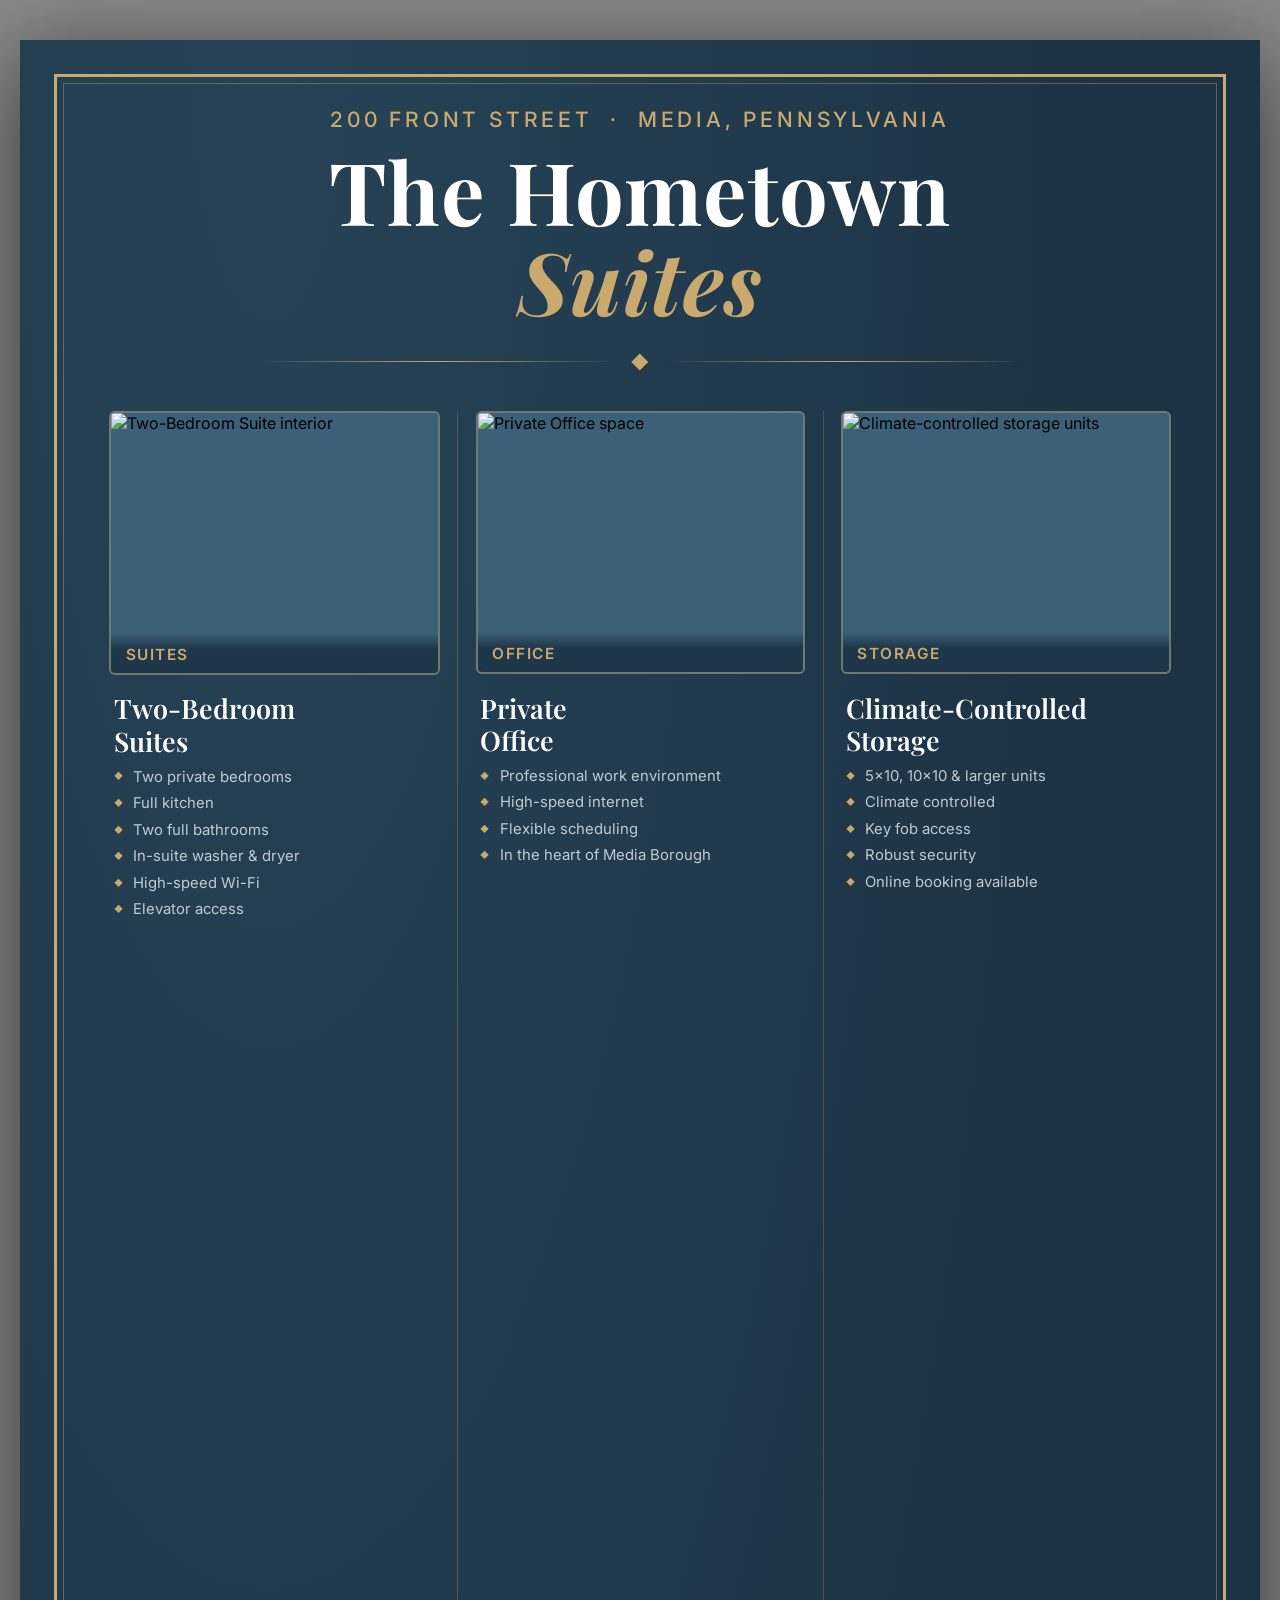
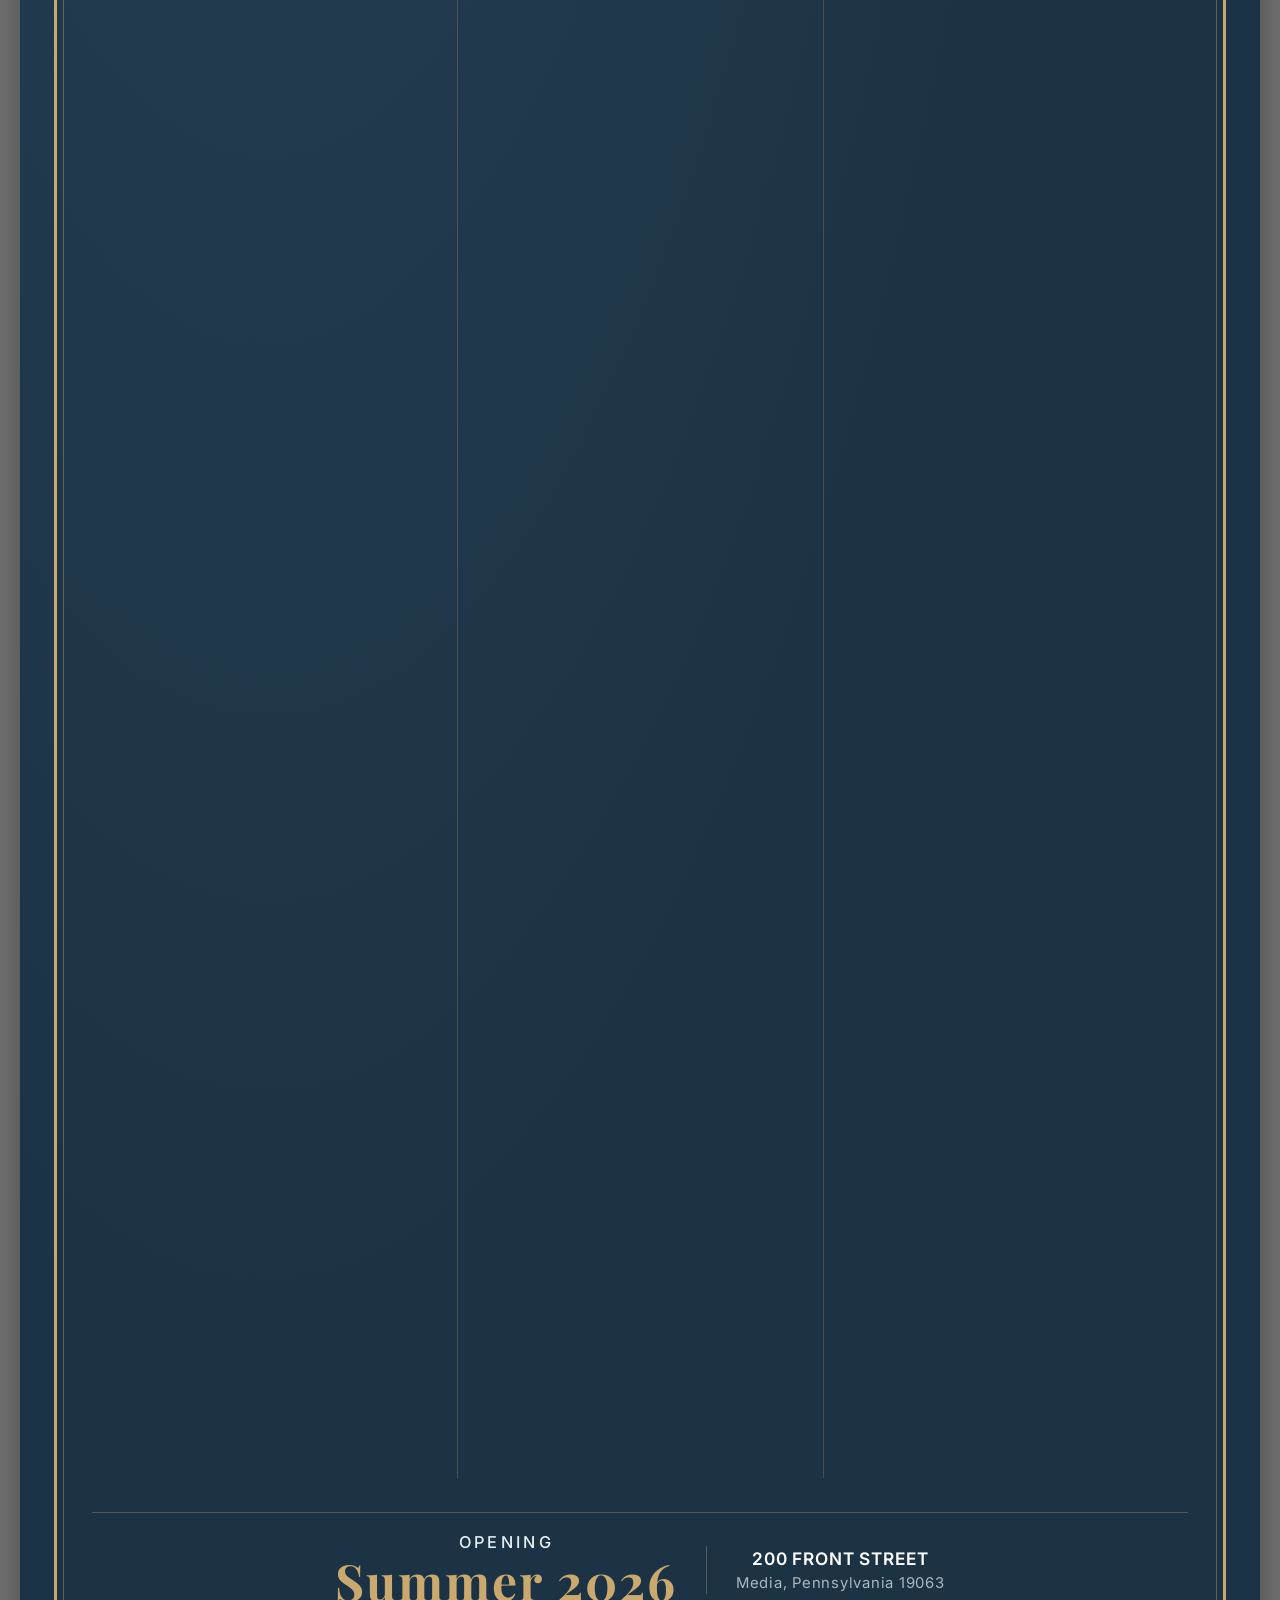
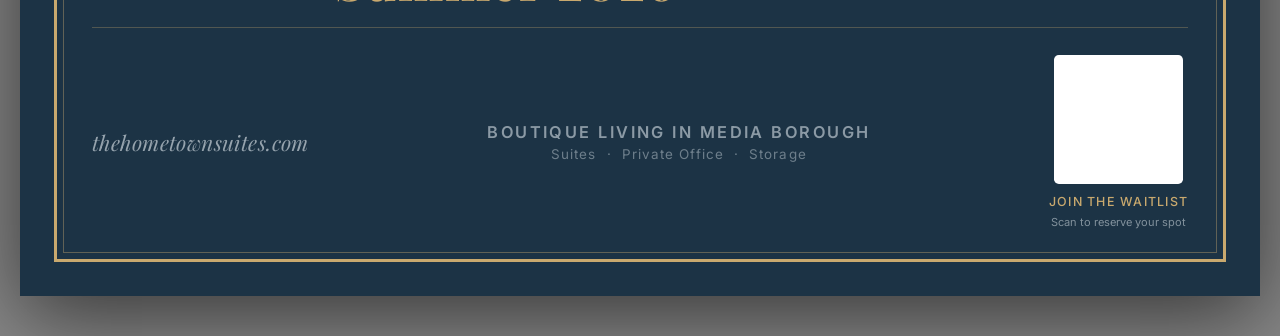
==== sign.html @ 8029883e "Add 24x36 print sign for The Hometown Suites Three-panel layout featuring suite, office, and storage" ====
<!DOCTYPE html>
<html lang="en">
<head>
<meta charset="UTF-8">
<meta name="viewport" content="width=device-width, initial-scale=1.0">
<title>The Hometown Suites — Print Sign 24×36</title>
<link rel="preconnect" href="https://fonts.googleapis.com">
<link rel="preconnect" href="https://fonts.gstatic.com" crossorigin>
<link href="https://fonts.googleapis.com/css2?family=Playfair+Display:ital,wght@0,400;0,600;0,700;1,400&family=Inter:wght@300;400;500;600&display=swap" rel="stylesheet">
<script src="https://unpkg.com/qrcodejs@1.0.0/qrcode.min.js"></script>
<style>
  * { margin: 0; padding: 0; box-sizing: border-box; }

  :root {
    --primary-dark:  #1C3345;
    --primary:       #2D495E;
    --primary-mid:   #3C6078;
    --accent:        #C9A96E;
    --accent-dark:   #A8874D;
    --text-light:    #E8EFF4;
    --font-serif:    'Playfair Display', Georgia, serif;
    --font-sans:     'Inter', system-ui, sans-serif;
  }

  body {
    background: #888;
    display: flex;
    justify-content: center;
    align-items: flex-start;
    padding: 40px 20px;
    min-height: 100vh;
  }

  .sign {
    width: 24in;
    height: 36in;
    background: var(--primary-dark);
    position: relative;
    overflow: hidden;
    display: flex;
    flex-direction: column;
    font-family: var(--font-sans);
    box-shadow: 0 20px 80px rgba(0,0,0,.6);
  }

  /* ── Outer gold border frame ── */
  .sign::before {
    content: '';
    position: absolute;
    inset: 0.35in;
    border: 3px solid var(--accent);
    z-index: 10;
    pointer-events: none;
  }
  .sign::after {
    content: '';
    position: absolute;
    inset: 0.45in;
    border: 1px solid rgba(201,169,110,.4);
    z-index: 10;
    pointer-events: none;
  }

  /* ── Subtle texture overlay ── */
  .sign-bg-texture {
    position: absolute;
    inset: 0;
    background:
      radial-gradient(ellipse at 20% 0%, rgba(61,96,120,.35) 0%, transparent 60%),
      radial-gradient(ellipse at 80% 100%, rgba(28,51,69,.5) 0%, transparent 60%);
    pointer-events: none;
  }

  /* ─────────────── HEADER ─────────────── */
  .sign-header {
    padding: 0.7in 0.75in 0.45in;
    text-align: center;
    position: relative;
    z-index: 2;
  }

  .sign-eyebrow {
    font-family: var(--font-sans);
    font-size: 0.22in;
    font-weight: 500;
    letter-spacing: 0.18em;
    text-transform: uppercase;
    color: var(--accent);
    margin-bottom: 0.14in;
  }

  .sign-title {
    font-family: var(--font-serif);
    font-size: 0.9in;
    font-weight: 700;
    line-height: 1.05;
    color: #fff;
    letter-spacing: 0.01em;
  }

  .sign-title em {
    font-style: italic;
    color: var(--accent);
  }

  .sign-divider {
    display: flex;
    align-items: center;
    gap: 0.2in;
    margin: 0.3in auto 0;
    width: 8in;
  }
  .sign-divider-line {
    flex: 1;
    height: 1px;
    background: linear-gradient(to right, transparent, var(--accent), transparent);
  }
  .sign-divider-diamond {
    width: 0.12in;
    height: 0.12in;
    background: var(--accent);
    transform: rotate(45deg);
    flex-shrink: 0;
  }

  /* ─────────────── SPACES SECTION ─────────────── */
  .sign-spaces {
    flex: 1;
    display: grid;
    grid-template-columns: 1fr 1fr 1fr;
    gap: 0;
    padding: 0 0.75in;
    position: relative;
    z-index: 2;
    align-items: stretch;
  }

  .space-card {
    display: flex;
    flex-direction: column;
    padding: 0 0.18in;
  }
  .space-card + .space-card {
    border-left: 1px solid rgba(201,169,110,.25);
  }

  .space-img-wrap {
    width: 100%;
    aspect-ratio: 3 / 2.4;
    overflow: hidden;
    border-radius: 0.06in;
    border: 2px solid rgba(201,169,110,.35);
    background: var(--primary-mid);
    position: relative;
  }
  .space-img-wrap img {
    width: 100%;
    height: 100%;
    object-fit: cover;
    display: block;
  }
  .space-img-label {
    position: absolute;
    bottom: 0;
    left: 0;
    right: 0;
    padding: 0.12in 0.15in 0.1in;
    background: linear-gradient(to top, rgba(28,51,69,.92) 60%, transparent);
    font-family: var(--font-sans);
    font-size: 0.16in;
    font-weight: 600;
    letter-spacing: 0.1em;
    text-transform: uppercase;
    color: var(--accent);
  }

  .space-details {
    padding: 0.18in 0.05in 0;
    flex: 1;
  }
  .space-name {
    font-family: var(--font-serif);
    font-size: 0.28in;
    font-weight: 600;
    color: #fff;
    line-height: 1.2;
    margin-bottom: 0.1in;
  }
  .space-features {
    list-style: none;
    display: flex;
    flex-direction: column;
    gap: 0.06in;
  }
  .space-features li {
    font-size: 0.155in;
    color: rgba(232,239,244,.8);
    line-height: 1.4;
    padding-left: 0.2in;
    position: relative;
  }
  .space-features li::before {
    content: '◆';
    position: absolute;
    left: 0;
    color: var(--accent);
    font-size: 0.09in;
    top: 0.04in;
  }

  /* ─────────────── COMING SOON BANNER ─────────────── */
  .sign-coming {
    margin: 0.35in 0.75in 0;
    border-top: 1px solid rgba(201,169,110,.3);
    border-bottom: 1px solid rgba(201,169,110,.3);
    padding: 0.22in 0;
    display: flex;
    align-items: center;
    justify-content: center;
    position: relative;
    z-index: 2;
    gap: 0.3in;
  }

  .coming-text {
    font-family: var(--font-serif);
    font-size: 0.52in;
    font-weight: 700;
    color: var(--accent);
    letter-spacing: 0.04em;
    text-align: center;
    line-height: 1;
  }
  .coming-text span {
    display: block;
    font-family: var(--font-sans);
    font-size: 0.17in;
    font-weight: 500;
    letter-spacing: 0.2em;
    text-transform: uppercase;
    color: var(--text-light);
    margin-bottom: 0.06in;
  }

  .coming-divider {
    width: 1px;
    height: 0.5in;
    background: rgba(201,169,110,.35);
    flex-shrink: 0;
  }

  .coming-address {
    text-align: center;
  }
  .coming-address-line1 {
    font-family: var(--font-sans);
    font-size: 0.18in;
    font-weight: 600;
    color: #fff;
    letter-spacing: 0.05em;
    text-transform: uppercase;
  }
  .coming-address-line2 {
    font-family: var(--font-sans);
    font-size: 0.155in;
    font-weight: 400;
    color: rgba(232,239,244,.7);
    margin-top: 0.05in;
    letter-spacing: 0.05em;
  }

  /* ─────────────── FOOTER ─────────────── */
  .sign-footer {
    padding: 0.28in 0.75in 0.7in;
    display: flex;
    align-items: center;
    justify-content: space-between;
    position: relative;
    z-index: 2;
  }

  .footer-url {
    font-family: var(--font-serif);
    font-size: 0.22in;
    font-style: italic;
    color: rgba(232,239,244,.6);
    letter-spacing: 0.02em;
  }

  .footer-tagline {
    text-align: center;
  }
  .footer-tagline-main {
    font-family: var(--font-sans);
    font-size: 0.17in;
    font-weight: 600;
    letter-spacing: 0.15em;
    text-transform: uppercase;
    color: rgba(232,239,244,.55);
  }
  .footer-tagline-sub {
    font-family: var(--font-sans);
    font-size: 0.14in;
    color: rgba(232,239,244,.4);
    margin-top: 0.04in;
    letter-spacing: 0.08em;
  }

  .qr-block {
    display: flex;
    flex-direction: column;
    align-items: center;
    gap: 0.1in;
  }
  .qr-wrap {
    background: #fff;
    padding: 0.1in;
    border-radius: 0.05in;
    width: 1.35in;
    height: 1.35in;
    display: flex;
    align-items: center;
    justify-content: center;
  }
  #qrcode canvas,
  #qrcode img {
    display: block;
  }
  .qr-label {
    font-family: var(--font-sans);
    font-size: 0.13in;
    font-weight: 500;
    letter-spacing: 0.1em;
    text-transform: uppercase;
    color: var(--accent);
    text-align: center;
  }
  .qr-sublabel {
    font-family: var(--font-sans);
    font-size: 0.115in;
    color: rgba(232,239,244,.5);
    text-align: center;
    margin-top: -0.04in;
  }

  /* ── Print styles ── */
  @media print {
    body { background: none; padding: 0; margin: 0; }
    .sign { box-shadow: none; }
    @page { size: 24in 36in; margin: 0; }
  }
</style>
</head>
<body>

<div class="sign">
  <div class="sign-bg-texture"></div>

  <!-- HEADER -->
  <header class="sign-header">
    <p class="sign-eyebrow">200 Front Street &nbsp;·&nbsp; Media, Pennsylvania</p>
    <h1 class="sign-title">The Hometown<br><em>Suites</em></h1>
    <div class="sign-divider">
      <div class="sign-divider-line"></div>
      <div class="sign-divider-diamond"></div>
      <div class="sign-divider-line"></div>
    </div>
  </header>

  <!-- THREE SPACES -->
  <section class="sign-spaces">

    <!-- Suite -->
    <div class="space-card">
      <div class="space-img-wrap">
        <img src="images/sign-suite.jpg" alt="Two-Bedroom Suite interior">
        <div class="space-img-label">Suites</div>
      </div>
      <div class="space-details">
        <h2 class="space-name">Two-Bedroom<br>Suites</h2>
        <ul class="space-features">
          <li>Two private bedrooms</li>
          <li>Full kitchen</li>
          <li>Two full bathrooms</li>
          <li>In-suite washer &amp; dryer</li>
          <li>High-speed Wi-Fi</li>
          <li>Elevator access</li>
        </ul>
      </div>
    </div>

    <!-- Office -->
    <div class="space-card">
      <div class="space-img-wrap">
        <img src="images/sign-office.jpg" alt="Private Office space">
        <div class="space-img-label">Office</div>
      </div>
      <div class="space-details">
        <h2 class="space-name">Private<br>Office</h2>
        <ul class="space-features">
          <li>Professional work environment</li>
          <li>High-speed internet</li>
          <li>Flexible scheduling</li>
          <li>In the heart of Media Borough</li>
        </ul>
      </div>
    </div>

    <!-- Storage -->
    <div class="space-card">
      <div class="space-img-wrap">
        <img src="images/sign-storage.jpg" alt="Climate-controlled storage units">
        <div class="space-img-label">Storage</div>
      </div>
      <div class="space-details">
        <h2 class="space-name">Climate-Controlled<br>Storage</h2>
        <ul class="space-features">
          <li>5×10, 10×10 &amp; larger units</li>
          <li>Climate controlled</li>
          <li>Key fob access</li>
          <li>Robust security</li>
          <li>Online booking available</li>
        </ul>
      </div>
    </div>

  </section>

  <!-- COMING SUMMER 2026 -->
  <div class="sign-coming">
    <div class="coming-text">
      <span>Opening</span>
      Summer 2026
    </div>
    <div class="coming-divider"></div>
    <div class="coming-address">
      <div class="coming-address-line1">200 Front Street</div>
      <div class="coming-address-line2">Media, Pennsylvania 19063</div>
    </div>
  </div>

  <!-- FOOTER -->
  <footer class="sign-footer">
    <div class="footer-url">thehometownsuites.com</div>

    <div class="footer-tagline">
      <div class="footer-tagline-main">Boutique Living in Media Borough</div>
      <div class="footer-tagline-sub">Suites &nbsp;·&nbsp; Private Office &nbsp;·&nbsp; Storage</div>
    </div>

    <div class="qr-block">
      <div class="qr-wrap">
        <div id="qrcode"></div>
      </div>
      <div class="qr-label">Join the Waitlist</div>
      <div class="qr-sublabel">Scan to reserve your spot</div>
    </div>
  </footer>
</div>

<script>
  // Generate QR code pointing to the waitlist form
  new QRCode(document.getElementById('qrcode'), {
    text: 'https://thehometownsuites.com/#contact',
    width: 106,
    height: 106,
    colorDark: '#1C3345',
    colorLight: '#ffffff',
    correctLevel: QRCode.CorrectLevel.H
  });
</script>

</body>
</html>
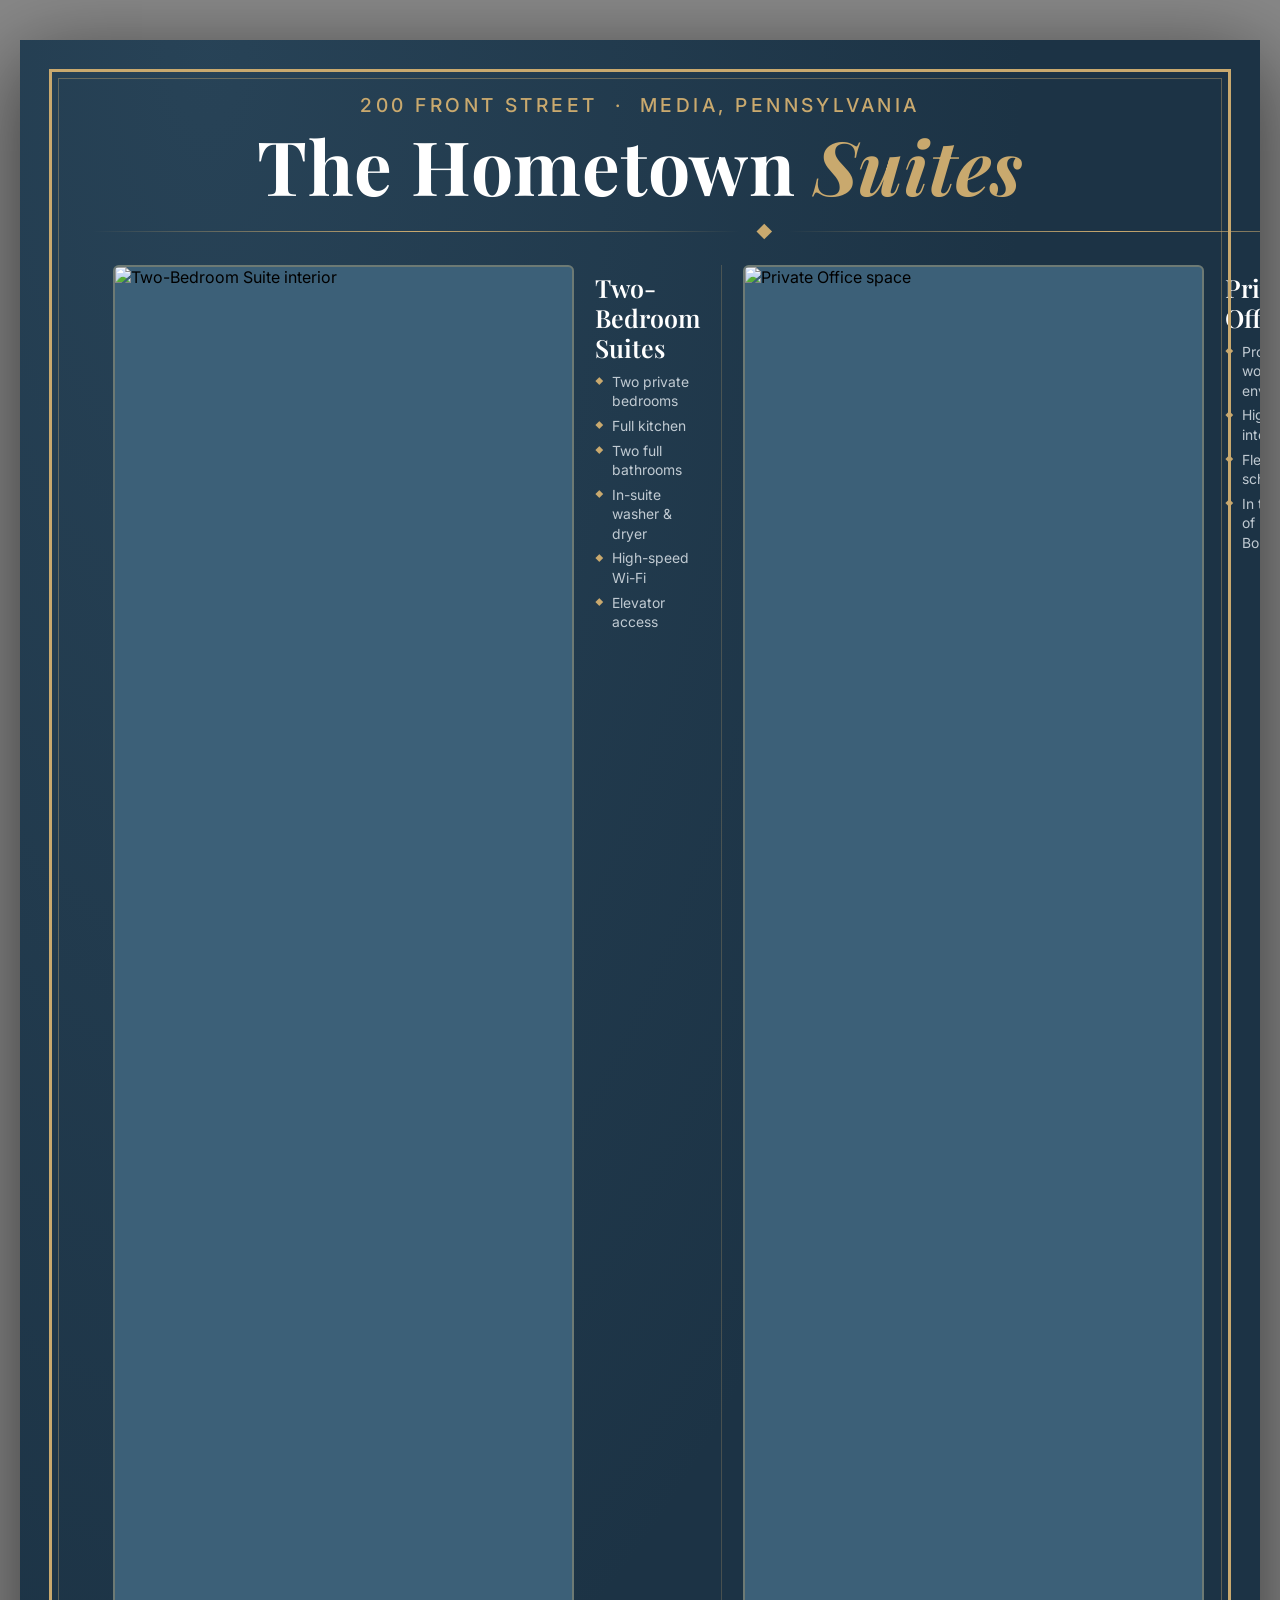
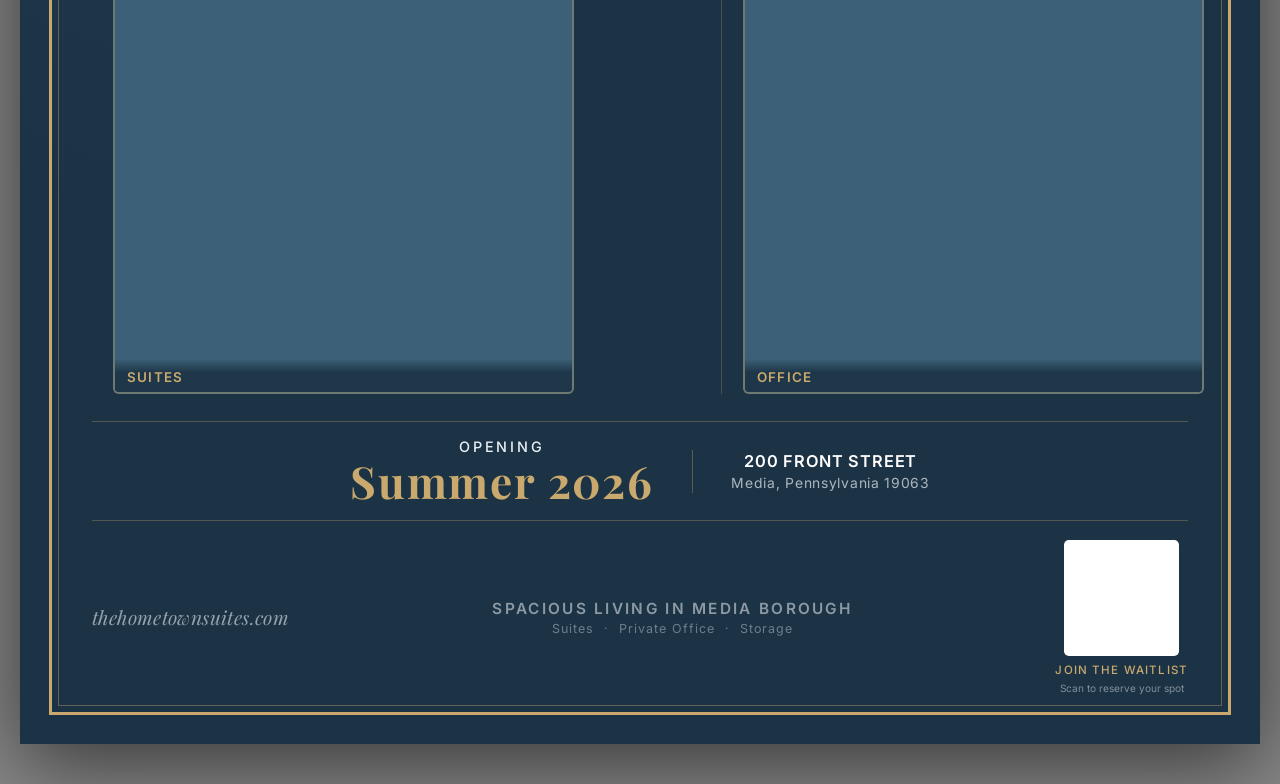
==== commit deb0a083: "Replace "boutique" with "spacious" and flip sign to landscape Updates all self-referential uses of "" ====
--- a/sign.html
+++ b/sign.html
@@ -3,7 +3,7 @@
 <head>
 <meta charset="UTF-8">
 <meta name="viewport" content="width=device-width, initial-scale=1.0">
-<title>The Hometown Suites — Print Sign 24×36</title>
+<title>The Hometown Suites — Print Sign 36×24 Landscape</title>
 <link rel="preconnect" href="https://fonts.googleapis.com">
 <link rel="preconnect" href="https://fonts.gstatic.com" crossorigin>
 <link href="https://fonts.googleapis.com/css2?family=Playfair+Display:ital,wght@0,400;0,600;0,700;1,400&family=Inter:wght@300;400;500;600&display=swap" rel="stylesheet">
@@ -32,8 +32,8 @@
   }
 
   .sign {
-    width: 24in;
-    height: 36in;
+    width: 36in;
+    height: 24in;
     background: var(--primary-dark);
     position: relative;
     overflow: hidden;
@@ -47,7 +47,7 @@
   .sign::before {
     content: '';
     position: absolute;
-    inset: 0.35in;
+    inset: 0.3in;
     border: 3px solid var(--accent);
     z-index: 10;
     pointer-events: none;
@@ -55,7 +55,7 @@
   .sign::after {
     content: '';
     position: absolute;
-    inset: 0.45in;
+    inset: 0.4in;
     border: 1px solid rgba(201,169,110,.4);
     z-index: 10;
     pointer-events: none;
@@ -66,14 +66,14 @@
     position: absolute;
     inset: 0;
     background:
-      radial-gradient(ellipse at 20% 0%, rgba(61,96,120,.35) 0%, transparent 60%),
-      radial-gradient(ellipse at 80% 100%, rgba(28,51,69,.5) 0%, transparent 60%);
+      radial-gradient(ellipse at 15% 0%, rgba(61,96,120,.35) 0%, transparent 55%),
+      radial-gradient(ellipse at 85% 100%, rgba(28,51,69,.5) 0%, transparent 55%);
     pointer-events: none;
   }
 
   /* ─────────────── HEADER ─────────────── */
   .sign-header {
-    padding: 0.7in 0.75in 0.45in;
+    padding: 0.55in 0.75in 0.3in;
     text-align: center;
     position: relative;
     z-index: 2;
@@ -81,17 +81,17 @@
 
   .sign-eyebrow {
     font-family: var(--font-sans);
-    font-size: 0.22in;
+    font-size: 0.2in;
     font-weight: 500;
     letter-spacing: 0.18em;
     text-transform: uppercase;
     color: var(--accent);
-    margin-bottom: 0.14in;
+    margin-bottom: 0.1in;
   }
 
   .sign-title {
     font-family: var(--font-serif);
-    font-size: 0.9in;
+    font-size: 0.78in;
     font-weight: 700;
     line-height: 1.05;
     color: #fff;
@@ -107,8 +107,8 @@
     display: flex;
     align-items: center;
     gap: 0.2in;
-    margin: 0.3in auto 0;
-    width: 8in;
+    margin: 0.22in auto 0;
+    width: 14in;
   }
   .sign-divider-line {
     flex: 1;
@@ -116,8 +116,8 @@
     background: linear-gradient(to right, transparent, var(--accent), transparent);
   }
   .sign-divider-diamond {
-    width: 0.12in;
-    height: 0.12in;
+    width: 0.11in;
+    height: 0.11in;
     background: var(--accent);
     transform: rotate(45deg);
     flex-shrink: 0;
@@ -133,20 +133,25 @@
     position: relative;
     z-index: 2;
     align-items: stretch;
+    min-height: 0;
   }
 
   .space-card {
     display: flex;
-    flex-direction: column;
-    padding: 0 0.18in;
+    flex-direction: row;
+    gap: 0.22in;
+    padding: 0 0.22in;
+    align-items: flex-start;
   }
   .space-card + .space-card {
     border-left: 1px solid rgba(201,169,110,.25);
   }
 
   .space-img-wrap {
-    width: 100%;
-    aspect-ratio: 3 / 2.4;
+    flex-shrink: 0;
+    width: 4.8in;
+    height: 100%;
+    min-height: 0;
     overflow: hidden;
     border-radius: 0.06in;
     border: 2px solid rgba(201,169,110,.35);
@@ -164,10 +169,10 @@
     bottom: 0;
     left: 0;
     right: 0;
-    padding: 0.12in 0.15in 0.1in;
+    padding: 0.1in 0.12in 0.08in;
     background: linear-gradient(to top, rgba(28,51,69,.92) 60%, transparent);
     font-family: var(--font-sans);
-    font-size: 0.16in;
+    font-size: 0.14in;
     font-weight: 600;
     letter-spacing: 0.1em;
     text-transform: uppercase;
@@ -175,12 +180,12 @@
   }
 
   .space-details {
-    padding: 0.18in 0.05in 0;
     flex: 1;
+    padding-top: 0.08in;
   }
   .space-name {
     font-family: var(--font-serif);
-    font-size: 0.28in;
+    font-size: 0.26in;
     font-weight: 600;
     color: #fff;
     line-height: 1.2;
@@ -190,13 +195,13 @@
     list-style: none;
     display: flex;
     flex-direction: column;
-    gap: 0.06in;
+    gap: 0.055in;
   }
   .space-features li {
-    font-size: 0.155in;
+    font-size: 0.145in;
     color: rgba(232,239,244,.8);
     line-height: 1.4;
-    padding-left: 0.2in;
+    padding-left: 0.18in;
     position: relative;
   }
   .space-features li::before {
@@ -204,27 +209,27 @@
     position: absolute;
     left: 0;
     color: var(--accent);
-    font-size: 0.09in;
-    top: 0.04in;
+    font-size: 0.085in;
+    top: 0.038in;
   }
 
   /* ─────────────── COMING SOON BANNER ─────────────── */
   .sign-coming {
-    margin: 0.35in 0.75in 0;
+    margin: 0.28in 0.75in 0;
     border-top: 1px solid rgba(201,169,110,.3);
     border-bottom: 1px solid rgba(201,169,110,.3);
-    padding: 0.22in 0;
+    padding: 0.18in 0;
     display: flex;
     align-items: center;
     justify-content: center;
     position: relative;
     z-index: 2;
-    gap: 0.3in;
+    gap: 0.4in;
   }
 
   .coming-text {
     font-family: var(--font-serif);
-    font-size: 0.52in;
+    font-size: 0.46in;
     font-weight: 700;
     color: var(--accent);
     letter-spacing: 0.04em;
@@ -234,17 +239,17 @@
   .coming-text span {
     display: block;
     font-family: var(--font-sans);
-    font-size: 0.17in;
+    font-size: 0.15in;
     font-weight: 500;
     letter-spacing: 0.2em;
     text-transform: uppercase;
     color: var(--text-light);
-    margin-bottom: 0.06in;
+    margin-bottom: 0.05in;
   }
 
   .coming-divider {
     width: 1px;
-    height: 0.5in;
+    height: 0.45in;
     background: rgba(201,169,110,.35);
     flex-shrink: 0;
   }
@@ -254,7 +259,7 @@
   }
   .coming-address-line1 {
     font-family: var(--font-sans);
-    font-size: 0.18in;
+    font-size: 0.17in;
     font-weight: 600;
     color: #fff;
     letter-spacing: 0.05em;
@@ -262,16 +267,16 @@
   }
   .coming-address-line2 {
     font-family: var(--font-sans);
-    font-size: 0.155in;
+    font-size: 0.145in;
     font-weight: 400;
     color: rgba(232,239,244,.7);
-    margin-top: 0.05in;
+    margin-top: 0.045in;
     letter-spacing: 0.05em;
   }
 
   /* ─────────────── FOOTER ─────────────── */
   .sign-footer {
-    padding: 0.28in 0.75in 0.7in;
+    padding: 0.2in 0.75in 0.52in;
     display: flex;
     align-items: center;
     justify-content: space-between;
@@ -281,7 +286,7 @@
 
   .footer-url {
     font-family: var(--font-serif);
-    font-size: 0.22in;
+    font-size: 0.2in;
     font-style: italic;
     color: rgba(232,239,244,.6);
     letter-spacing: 0.02em;
@@ -292,7 +297,7 @@
   }
   .footer-tagline-main {
     font-family: var(--font-sans);
-    font-size: 0.17in;
+    font-size: 0.16in;
     font-weight: 600;
     letter-spacing: 0.15em;
     text-transform: uppercase;
@@ -300,9 +305,9 @@
   }
   .footer-tagline-sub {
     font-family: var(--font-sans);
-    font-size: 0.14in;
+    font-size: 0.13in;
     color: rgba(232,239,244,.4);
-    margin-top: 0.04in;
+    margin-top: 0.035in;
     letter-spacing: 0.08em;
   }
 
@@ -310,14 +315,14 @@
     display: flex;
     flex-direction: column;
     align-items: center;
-    gap: 0.1in;
+    gap: 0.08in;
   }
   .qr-wrap {
     background: #fff;
-    padding: 0.1in;
+    padding: 0.09in;
     border-radius: 0.05in;
-    width: 1.35in;
-    height: 1.35in;
+    width: 1.2in;
+    height: 1.2in;
     display: flex;
     align-items: center;
     justify-content: center;
@@ -328,7 +333,7 @@
   }
   .qr-label {
     font-family: var(--font-sans);
-    font-size: 0.13in;
+    font-size: 0.12in;
     font-weight: 500;
     letter-spacing: 0.1em;
     text-transform: uppercase;
@@ -337,17 +342,17 @@
   }
   .qr-sublabel {
     font-family: var(--font-sans);
-    font-size: 0.115in;
+    font-size: 0.105in;
     color: rgba(232,239,244,.5);
     text-align: center;
-    margin-top: -0.04in;
+    margin-top: -0.03in;
   }
 
   /* ── Print styles ── */
   @media print {
     body { background: none; padding: 0; margin: 0; }
     .sign { box-shadow: none; }
-    @page { size: 24in 36in; margin: 0; }
+    @page { size: 36in 24in landscape; margin: 0; }
   }
 </style>
 </head>
@@ -359,7 +364,7 @@
   <!-- HEADER -->
   <header class="sign-header">
     <p class="sign-eyebrow">200 Front Street &nbsp;·&nbsp; Media, Pennsylvania</p>
-    <h1 class="sign-title">The Hometown<br><em>Suites</em></h1>
+    <h1 class="sign-title">The Hometown <em>Suites</em></h1>
     <div class="sign-divider">
       <div class="sign-divider-line"></div>
       <div class="sign-divider-diamond"></div>
@@ -444,7 +449,7 @@
     <div class="footer-url">thehometownsuites.com</div>
 
     <div class="footer-tagline">
-      <div class="footer-tagline-main">Boutique Living in Media Borough</div>
+      <div class="footer-tagline-main">Spacious Living in Media Borough</div>
       <div class="footer-tagline-sub">Suites &nbsp;·&nbsp; Private Office &nbsp;·&nbsp; Storage</div>
     </div>
 
@@ -459,11 +464,10 @@
 </div>
 
 <script>
-  // Generate QR code pointing to the waitlist form
   new QRCode(document.getElementById('qrcode'), {
     text: 'https://thehometownsuites.com/#contact',
-    width: 106,
-    height: 106,
+    width: 94,
+    height: 94,
     colorDark: '#1C3345',
     colorLight: '#ffffff',
     correctLevel: QRCode.CorrectLevel.H
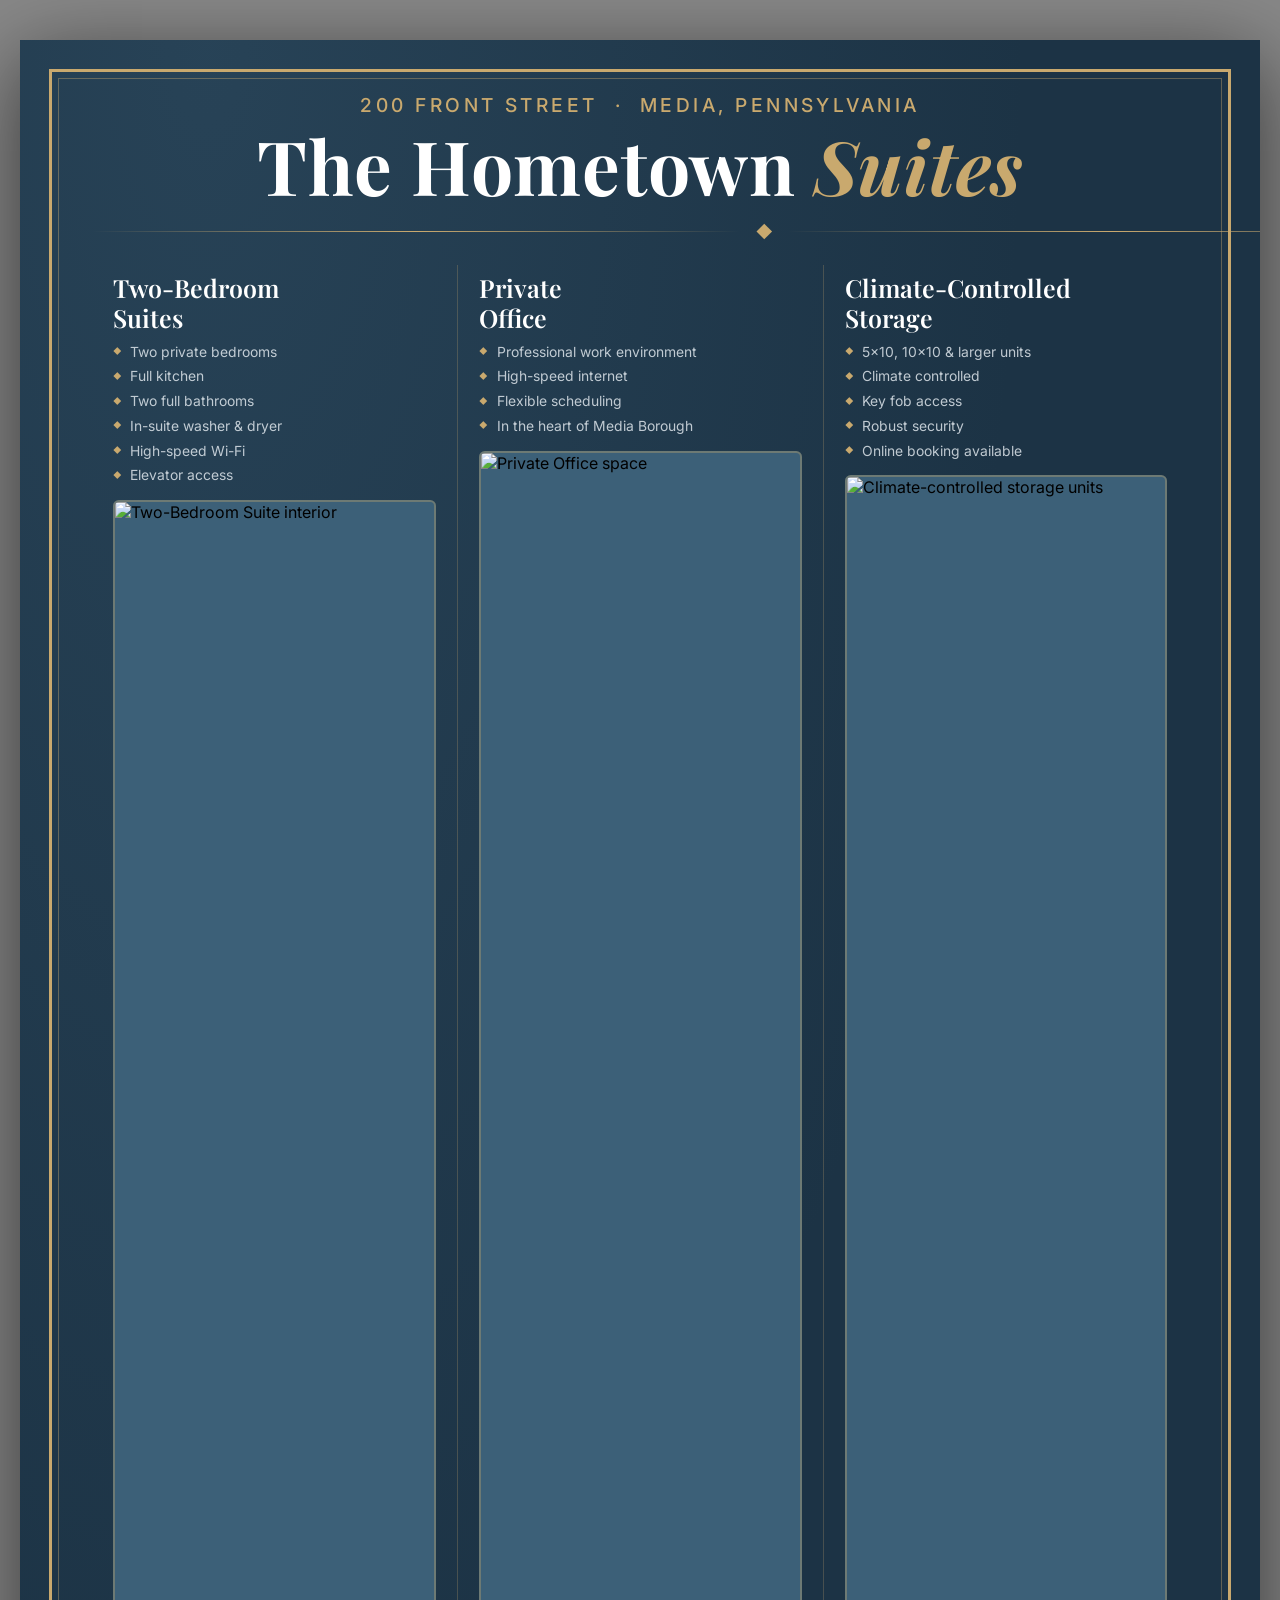
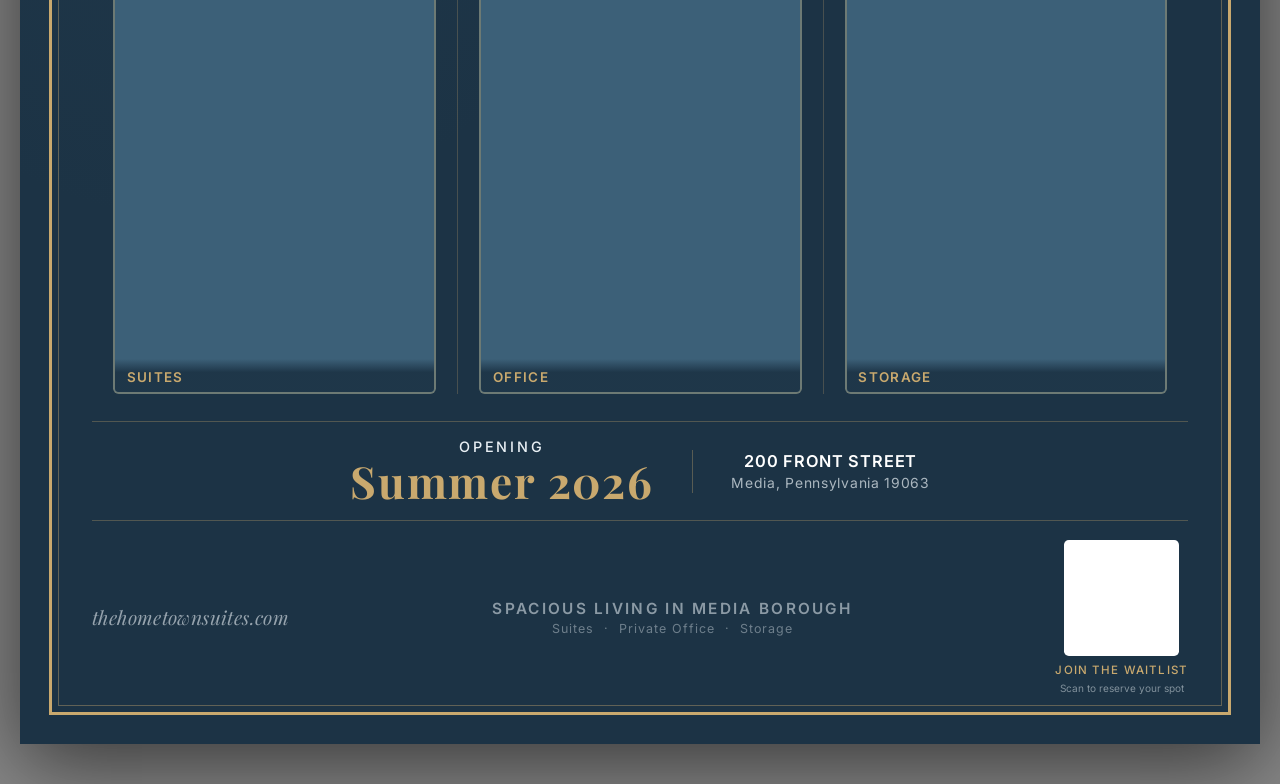
==== commit 51421e25: "Move space panel images to bottom of each card Switches space cards from row layout (image left, tex" ====
--- a/sign.html
+++ b/sign.html
@@ -138,25 +138,25 @@
 
   .space-card {
     display: flex;
-    flex-direction: row;
-    gap: 0.22in;
+    flex-direction: column;
+    gap: 0.15in;
     padding: 0 0.22in;
-    align-items: flex-start;
+    justify-content: flex-start;
   }
   .space-card + .space-card {
     border-left: 1px solid rgba(201,169,110,.25);
   }
 
   .space-img-wrap {
-    flex-shrink: 0;
-    width: 4.8in;
-    height: 100%;
+    width: 100%;
+    flex: 1;
     min-height: 0;
     overflow: hidden;
     border-radius: 0.06in;
     border: 2px solid rgba(201,169,110,.35);
     background: var(--primary-mid);
     position: relative;
+    order: 2;
   }
   .space-img-wrap img {
     width: 100%;
@@ -180,7 +180,7 @@
   }
 
   .space-details {
-    flex: 1;
+    order: 1;
     padding-top: 0.08in;
   }
   .space-name {
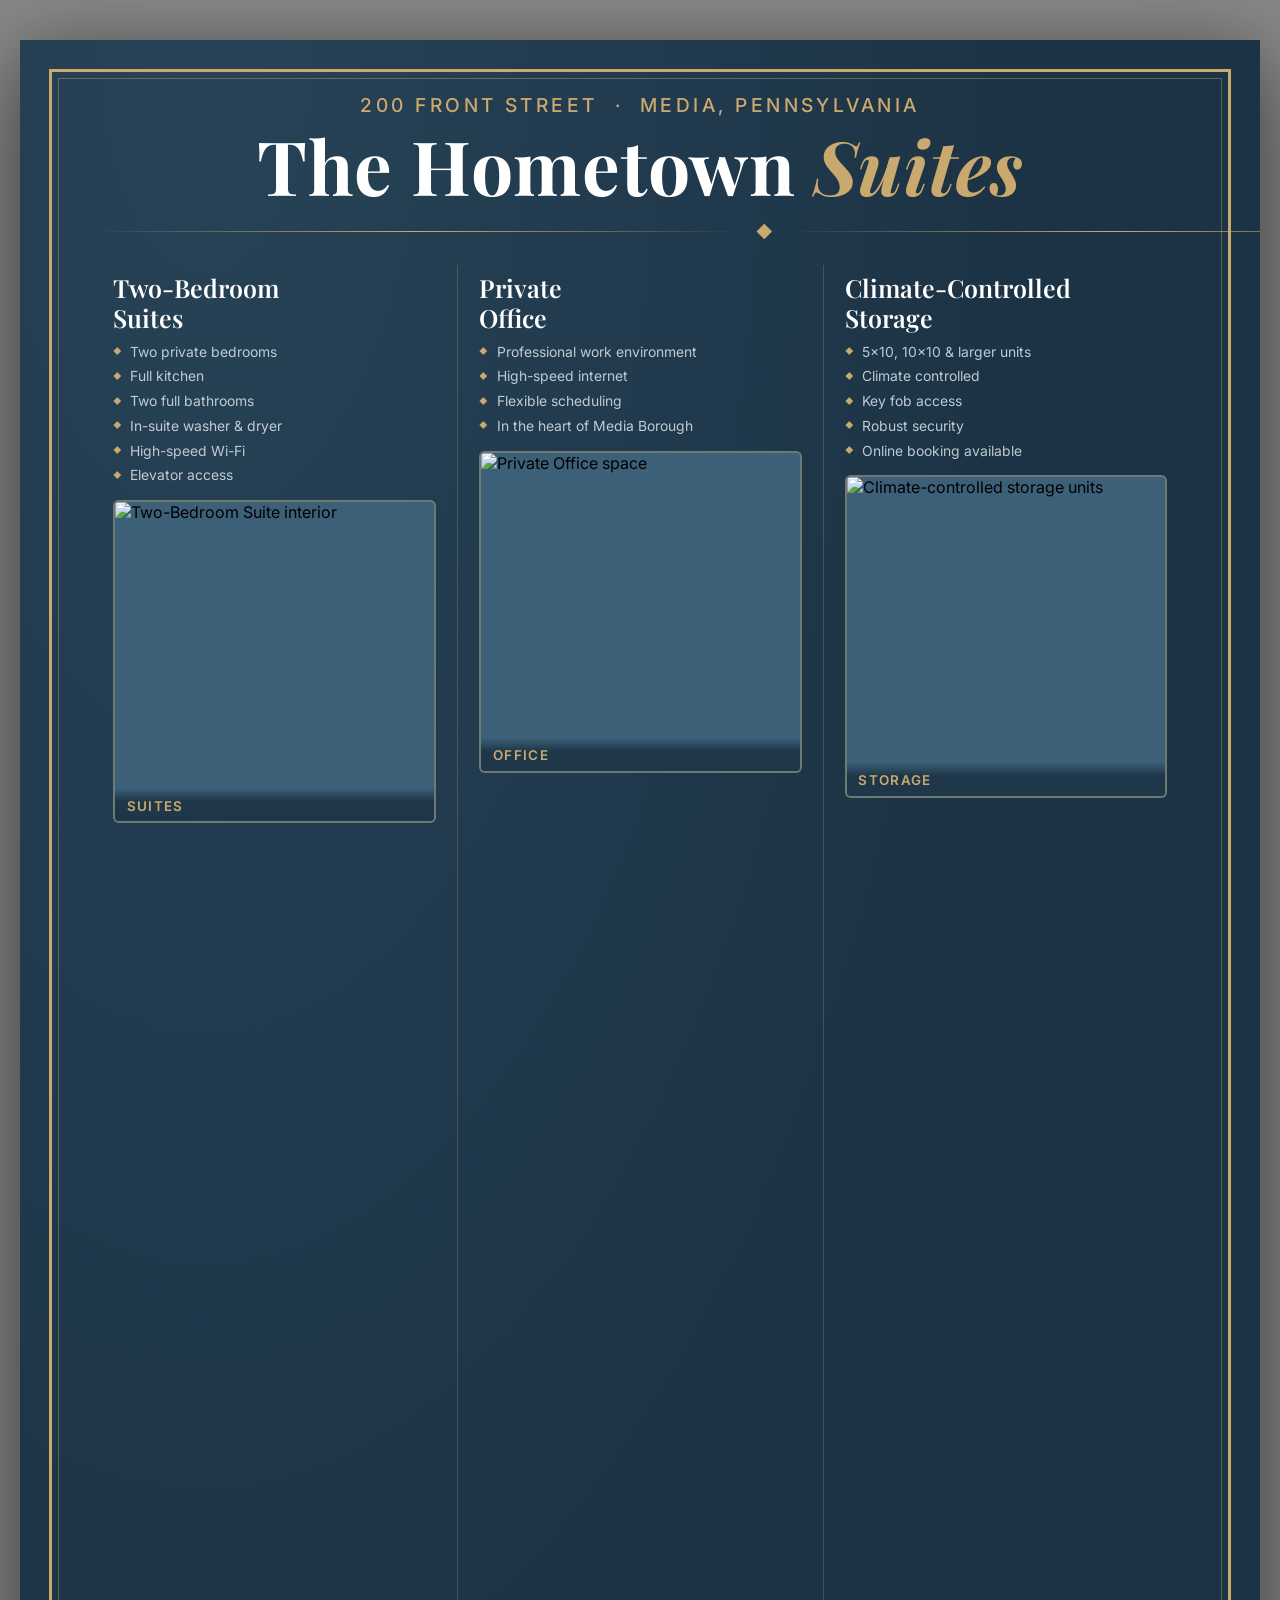
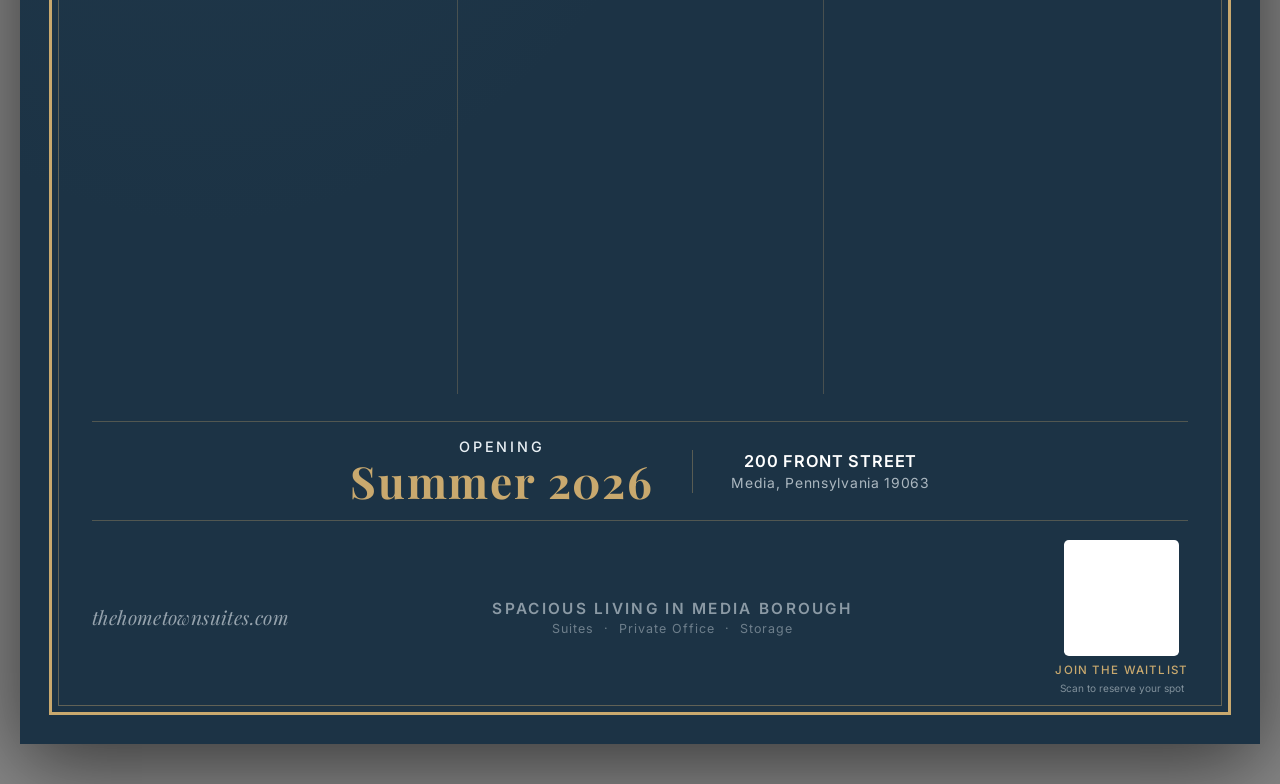
==== commit ad5c0561: "Make space panel images square (1:1 aspect ratio) https://claude.ai/code/session_018cqg1VnFBiNMx6ETq" ====
--- a/sign.html
+++ b/sign.html
@@ -149,8 +149,8 @@
 
   .space-img-wrap {
     width: 100%;
-    flex: 1;
-    min-height: 0;
+    aspect-ratio: 1 / 1;
+    flex-shrink: 0;
     overflow: hidden;
     border-radius: 0.06in;
     border: 2px solid rgba(201,169,110,.35);
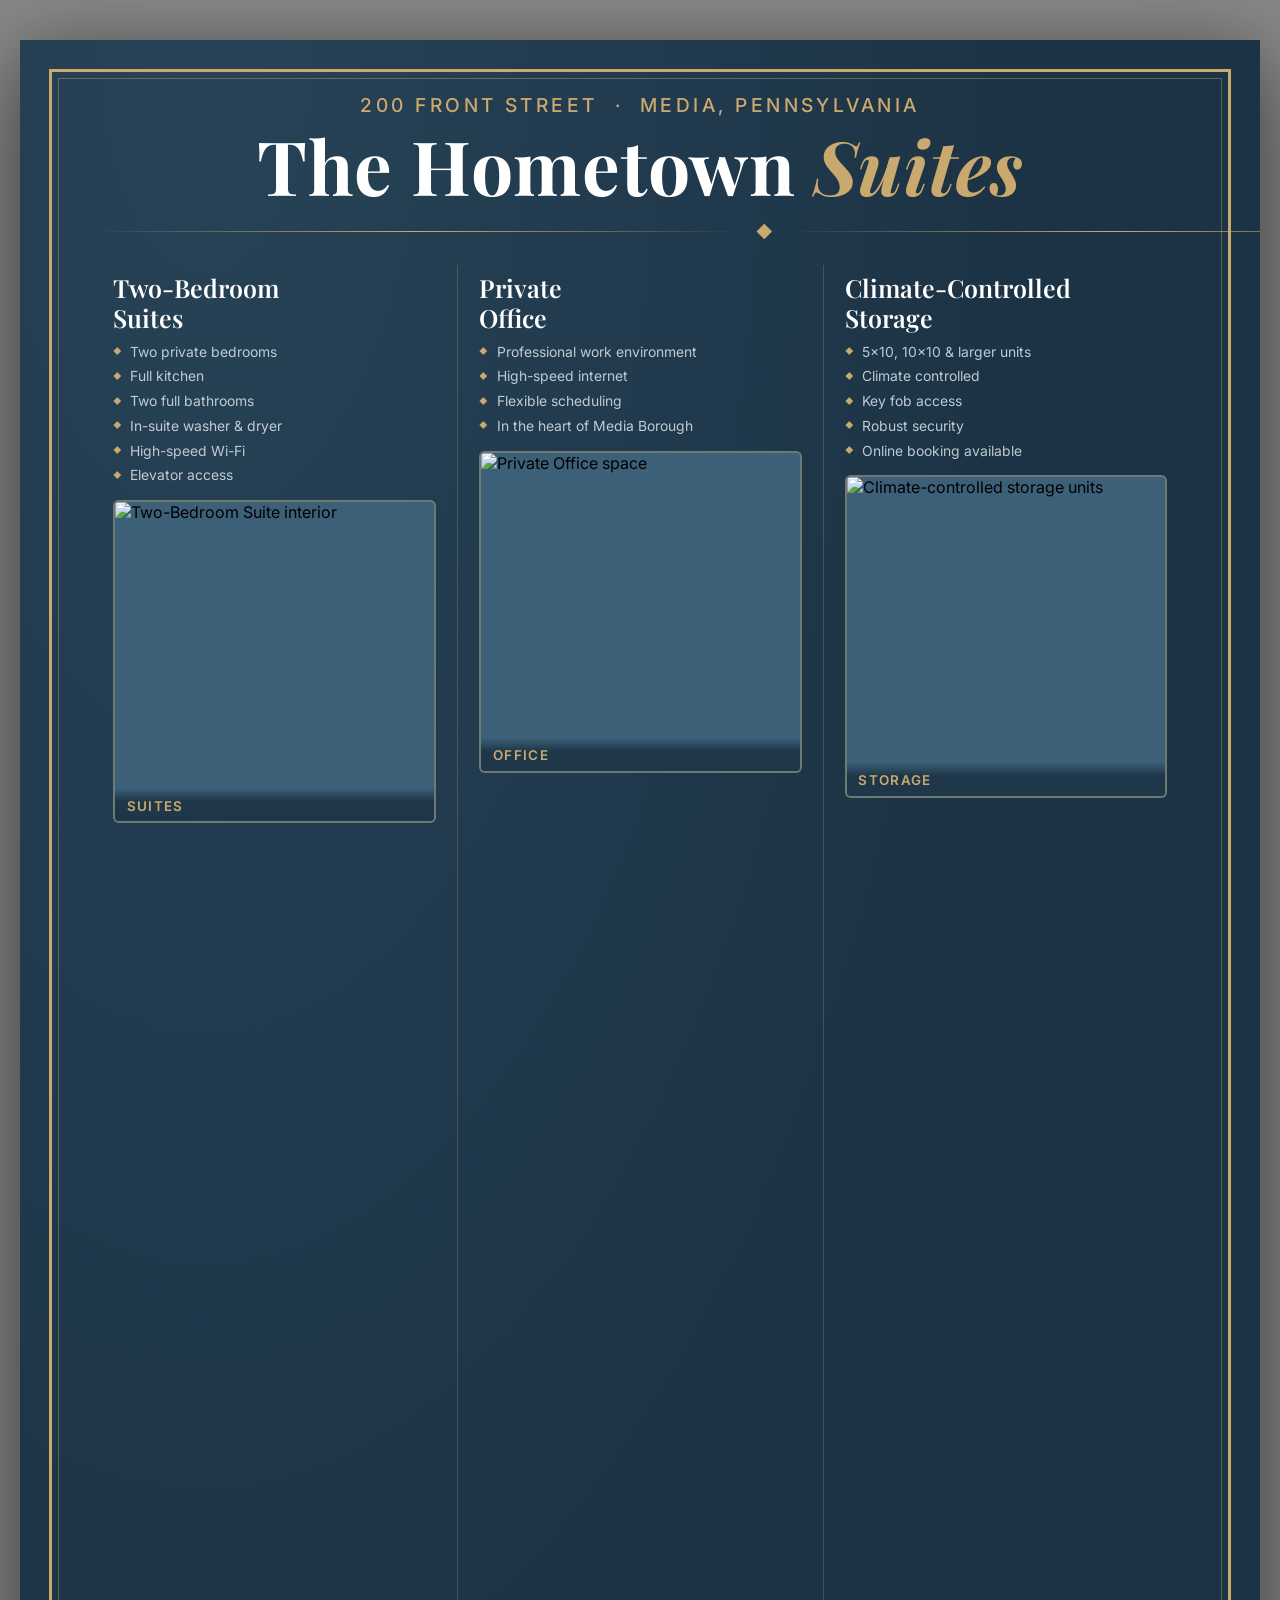
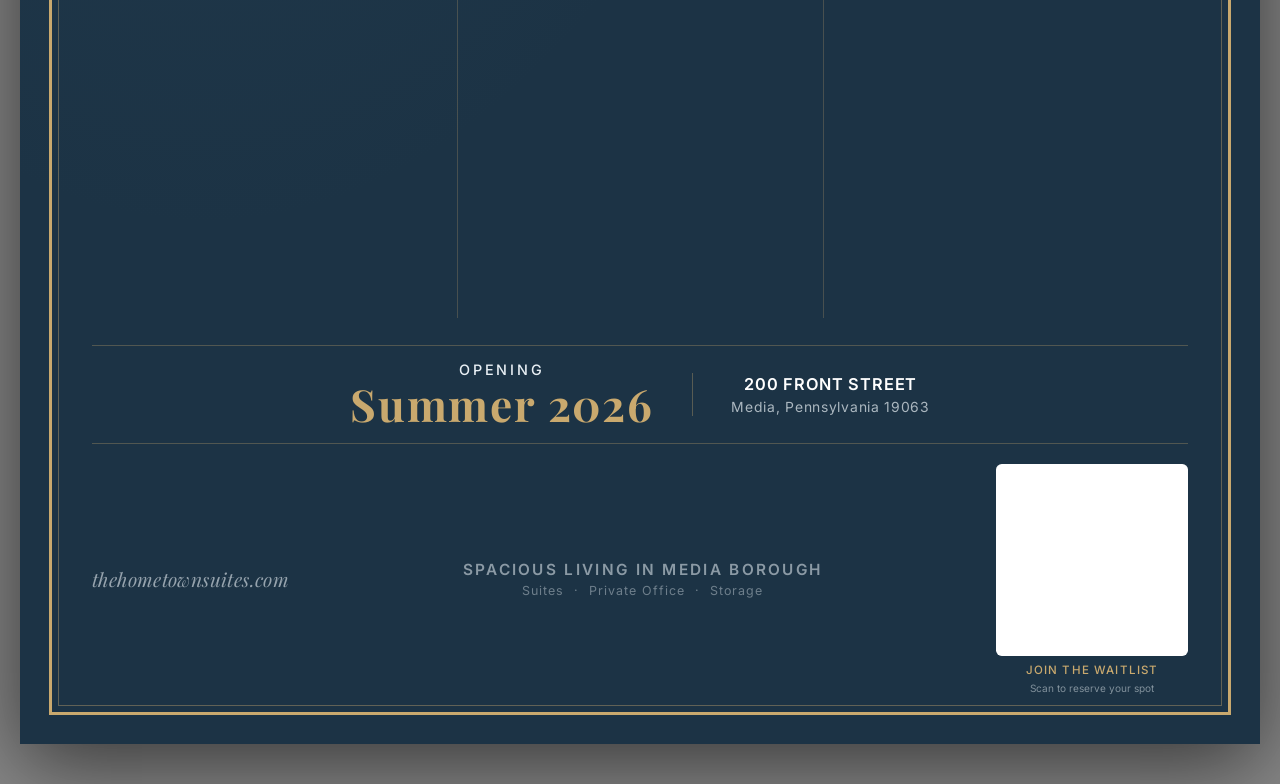
==== commit cea46896: "Enlarge QR code from 1.2in to 2in for easier scanning https://claude.ai/code/session_018cqg1VnFBiNMx" ====
--- a/sign.html
+++ b/sign.html
@@ -319,10 +319,10 @@
   }
   .qr-wrap {
     background: #fff;
-    padding: 0.09in;
-    border-radius: 0.05in;
-    width: 1.2in;
-    height: 1.2in;
+    padding: 0.1in;
+    border-radius: 0.06in;
+    width: 2in;
+    height: 2in;
     display: flex;
     align-items: center;
     justify-content: center;
@@ -466,8 +466,8 @@
 <script>
   new QRCode(document.getElementById('qrcode'), {
     text: 'https://thehometownsuites.com/#contact',
-    width: 94,
-    height: 94,
+    width: 172,
+    height: 172,
     colorDark: '#1C3345',
     colorLight: '#ffffff',
     correctLevel: QRCode.CorrectLevel.H
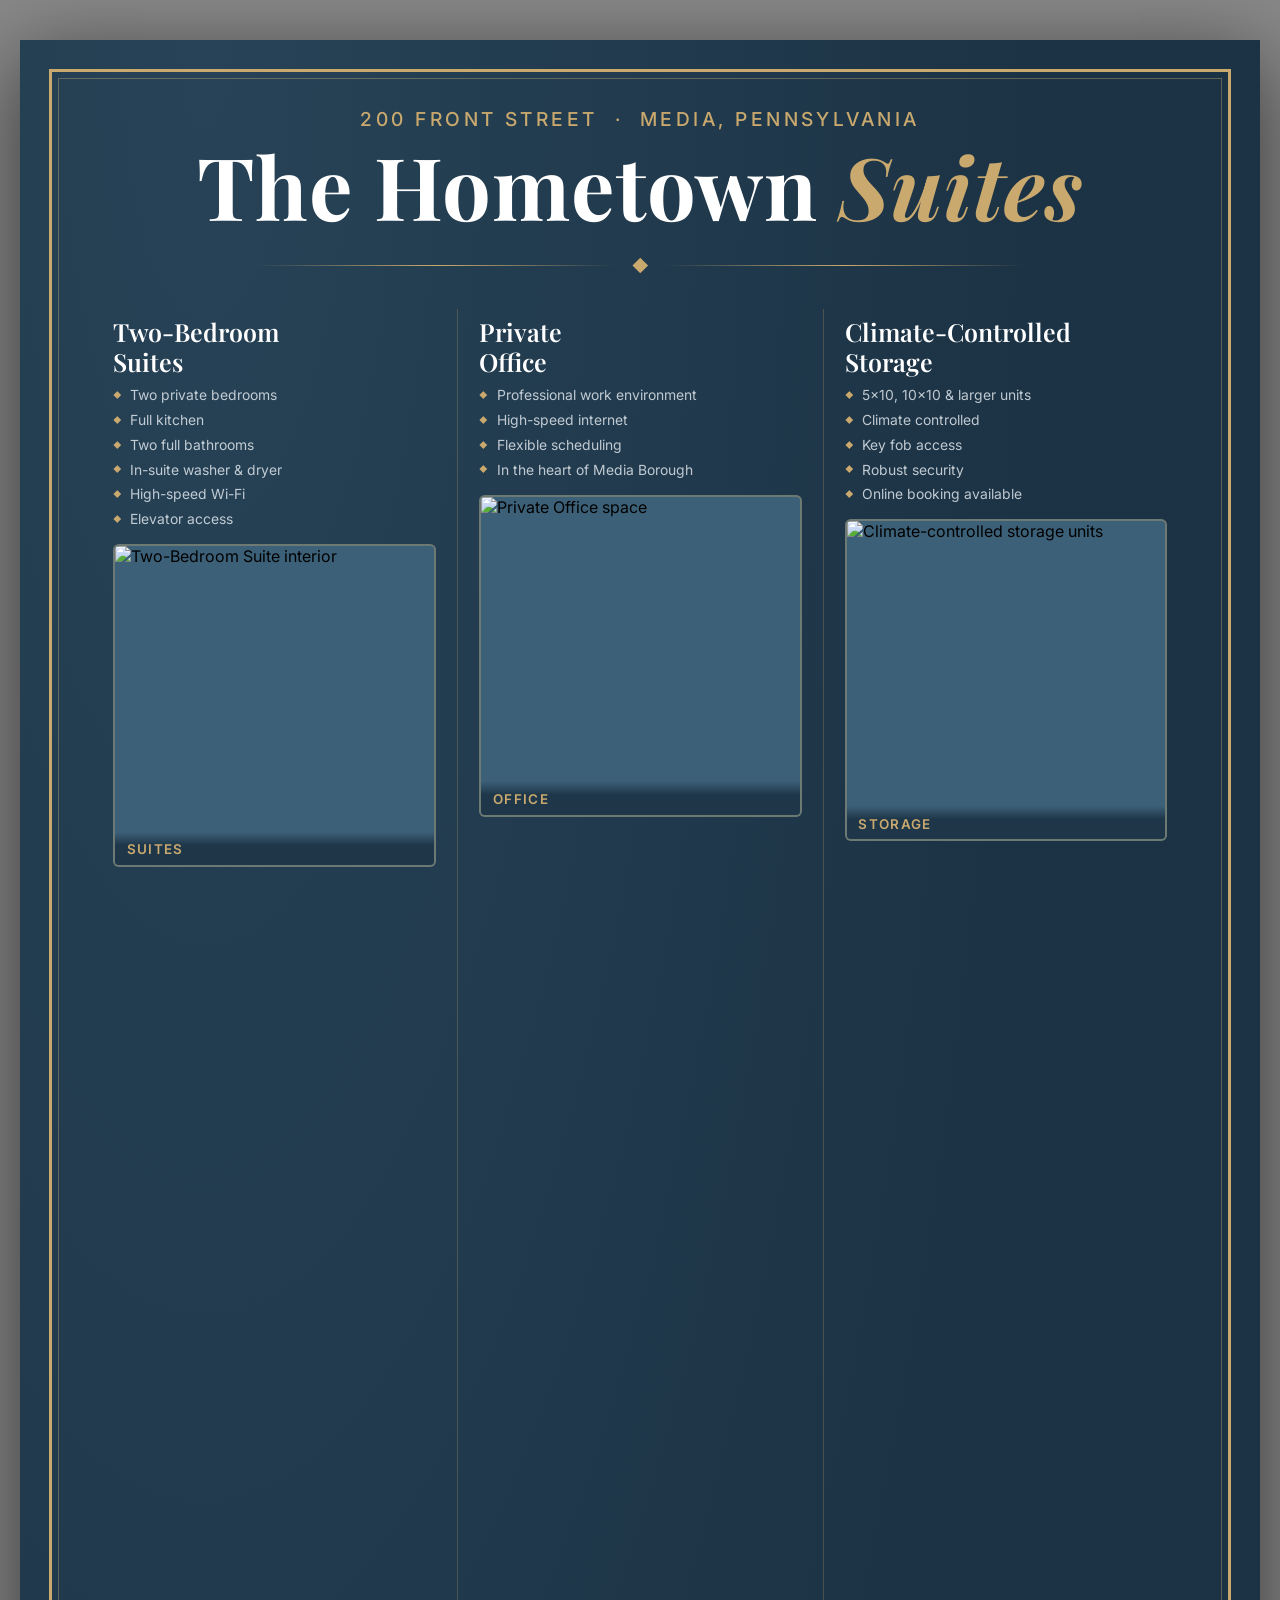
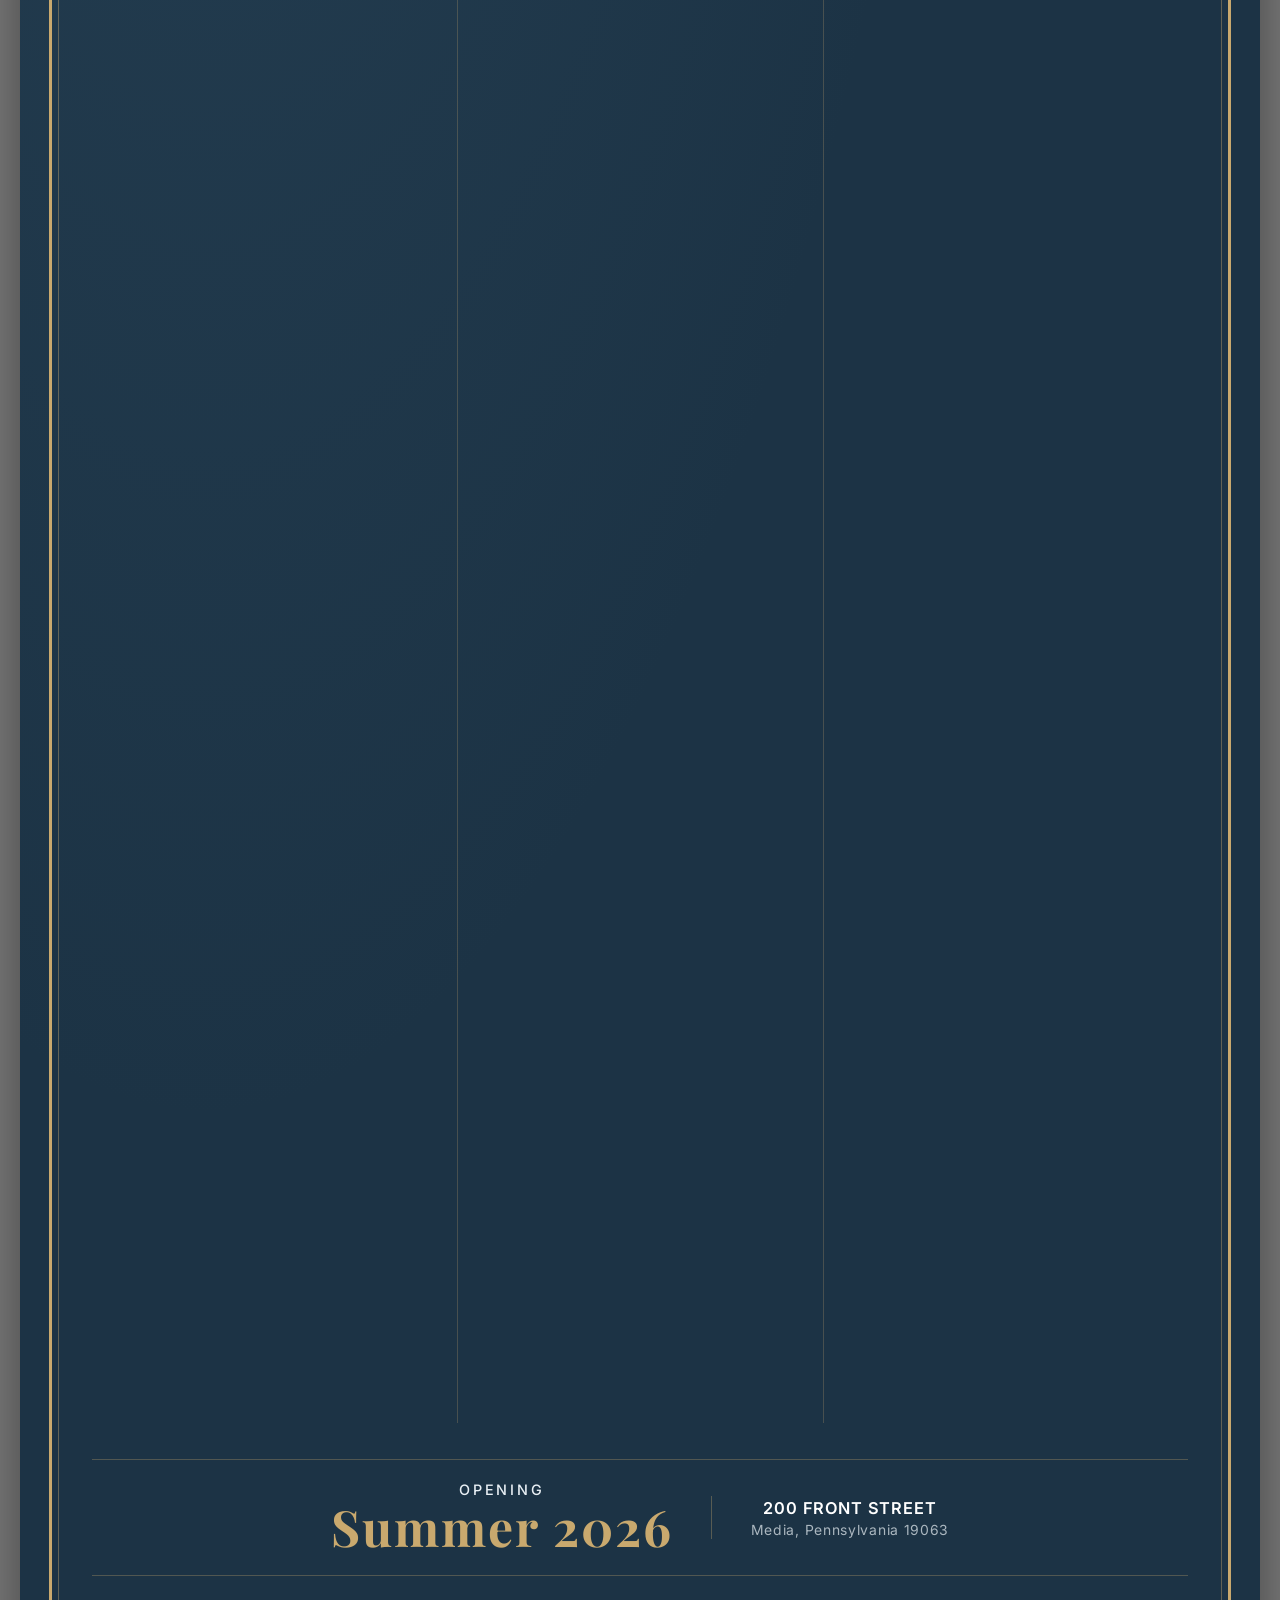
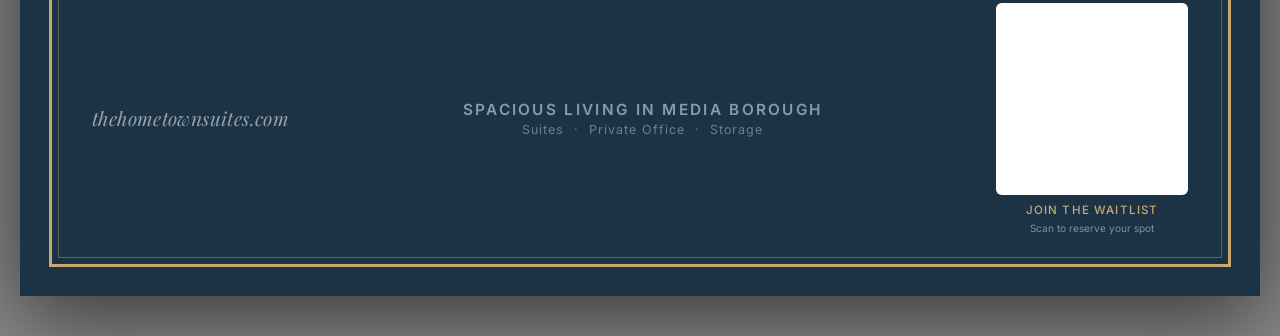
==== commit 273e580f: "Change sign orientation to portrait (24×36) https://claude.ai/code/session_018cqg1VnFBiNMx6ETq6c1UX" ====
--- a/sign.html
+++ b/sign.html
@@ -3,7 +3,7 @@
 <head>
 <meta charset="UTF-8">
 <meta name="viewport" content="width=device-width, initial-scale=1.0">
-<title>The Hometown Suites — Print Sign 36×24 Landscape</title>
+<title>The Hometown Suites — Print Sign 24×36 Portrait</title>
 <link rel="preconnect" href="https://fonts.googleapis.com">
 <link rel="preconnect" href="https://fonts.gstatic.com" crossorigin>
 <link href="https://fonts.googleapis.com/css2?family=Playfair+Display:ital,wght@0,400;0,600;0,700;1,400&family=Inter:wght@300;400;500;600&display=swap" rel="stylesheet">
@@ -32,8 +32,8 @@
   }
 
   .sign {
-    width: 36in;
-    height: 24in;
+    width: 24in;
+    height: 36in;
     background: var(--primary-dark);
     position: relative;
     overflow: hidden;
@@ -73,7 +73,7 @@
 
   /* ─────────────── HEADER ─────────────── */
   .sign-header {
-    padding: 0.55in 0.75in 0.3in;
+    padding: 0.7in 0.75in 0.4in;
     text-align: center;
     position: relative;
     z-index: 2;
@@ -91,7 +91,7 @@
 
   .sign-title {
     font-family: var(--font-serif);
-    font-size: 0.78in;
+    font-size: 0.9in;
     font-weight: 700;
     line-height: 1.05;
     color: #fff;
@@ -107,8 +107,8 @@
     display: flex;
     align-items: center;
     gap: 0.2in;
-    margin: 0.22in auto 0;
-    width: 14in;
+    margin: 0.3in auto 0;
+    width: 8in;
   }
   .sign-divider-line {
     flex: 1;
@@ -215,10 +215,10 @@
 
   /* ─────────────── COMING SOON BANNER ─────────────── */
   .sign-coming {
-    margin: 0.28in 0.75in 0;
+    margin: 0.38in 0.75in 0;
     border-top: 1px solid rgba(201,169,110,.3);
     border-bottom: 1px solid rgba(201,169,110,.3);
-    padding: 0.18in 0;
+    padding: 0.24in 0;
     display: flex;
     align-items: center;
     justify-content: center;
@@ -229,7 +229,7 @@
 
   .coming-text {
     font-family: var(--font-serif);
-    font-size: 0.46in;
+    font-size: 0.52in;
     font-weight: 700;
     color: var(--accent);
     letter-spacing: 0.04em;
@@ -276,7 +276,7 @@
 
   /* ─────────────── FOOTER ─────────────── */
   .sign-footer {
-    padding: 0.2in 0.75in 0.52in;
+    padding: 0.28in 0.75in 0.65in;
     display: flex;
     align-items: center;
     justify-content: space-between;
@@ -352,7 +352,7 @@
   @media print {
     body { background: none; padding: 0; margin: 0; }
     .sign { box-shadow: none; }
-    @page { size: 36in 24in landscape; margin: 0; }
+    @page { size: 24in 36in portrait; margin: 0; }
   }
 </style>
 </head>
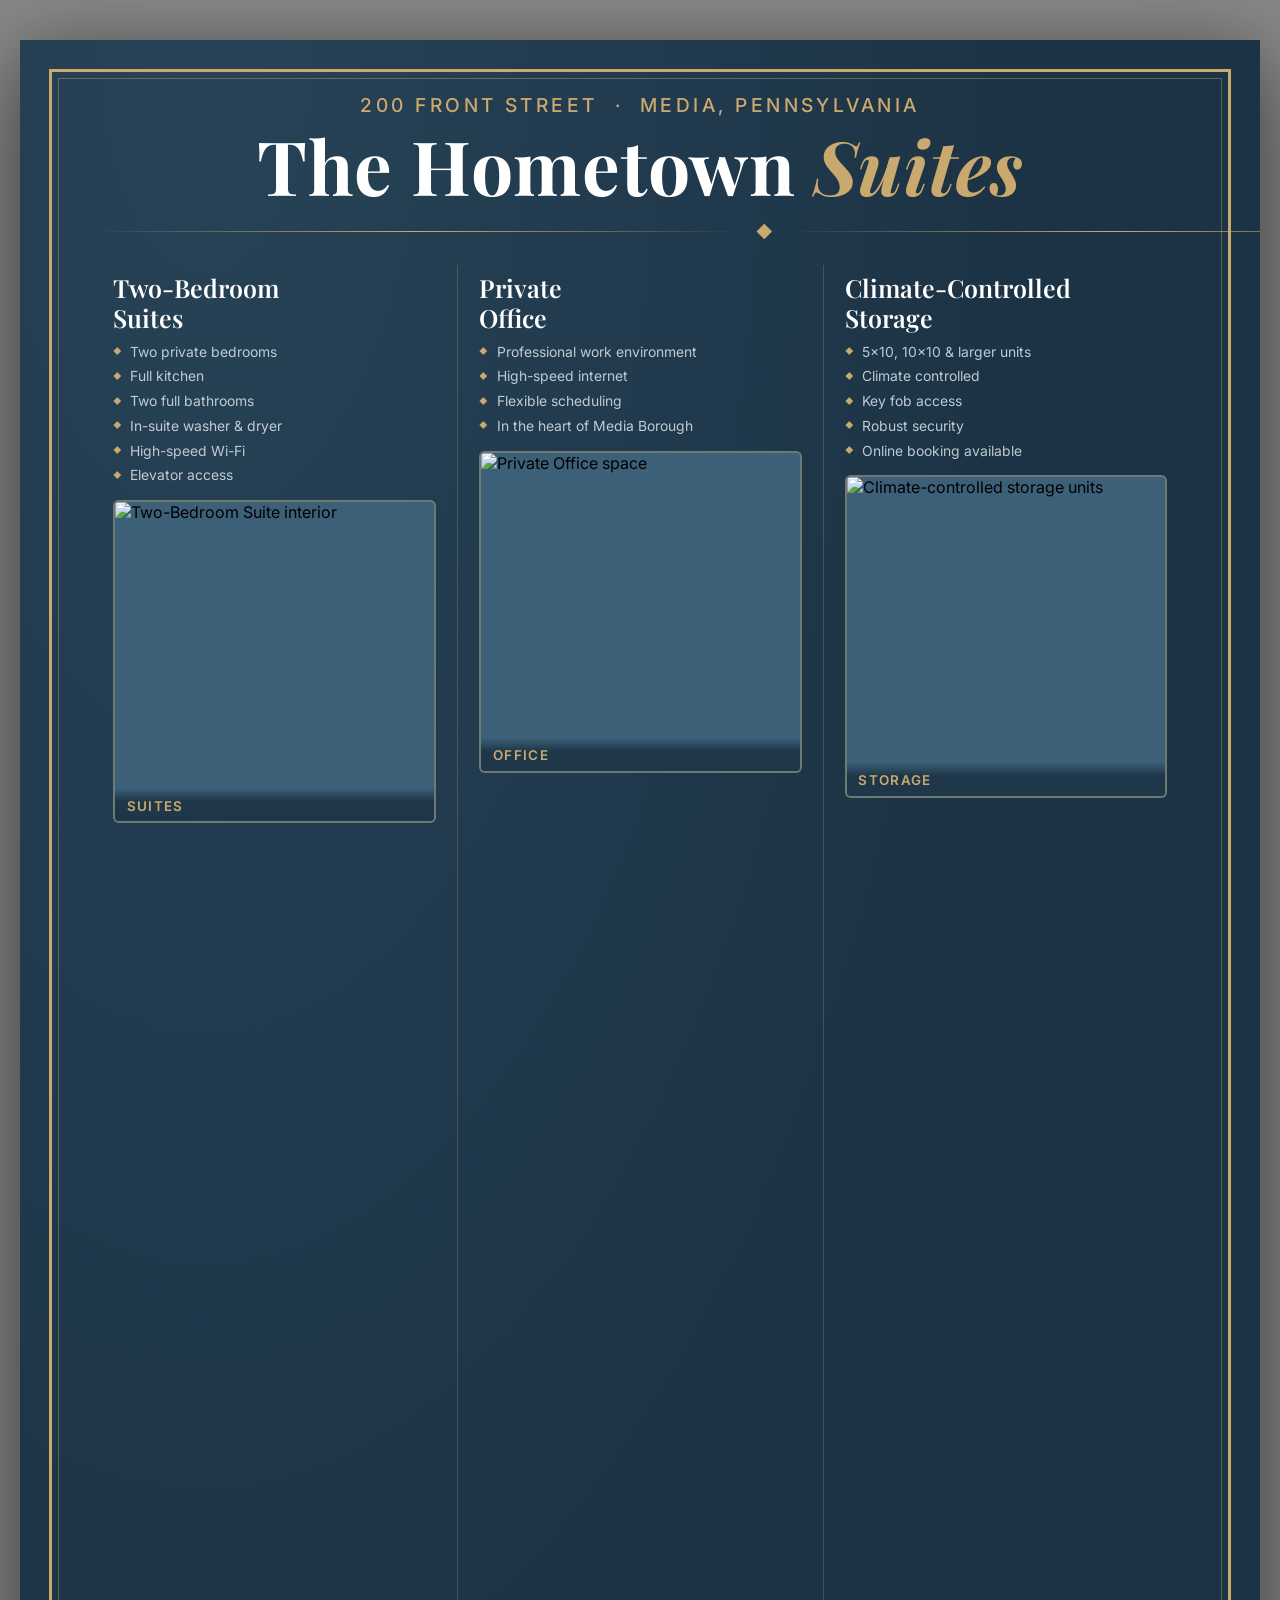
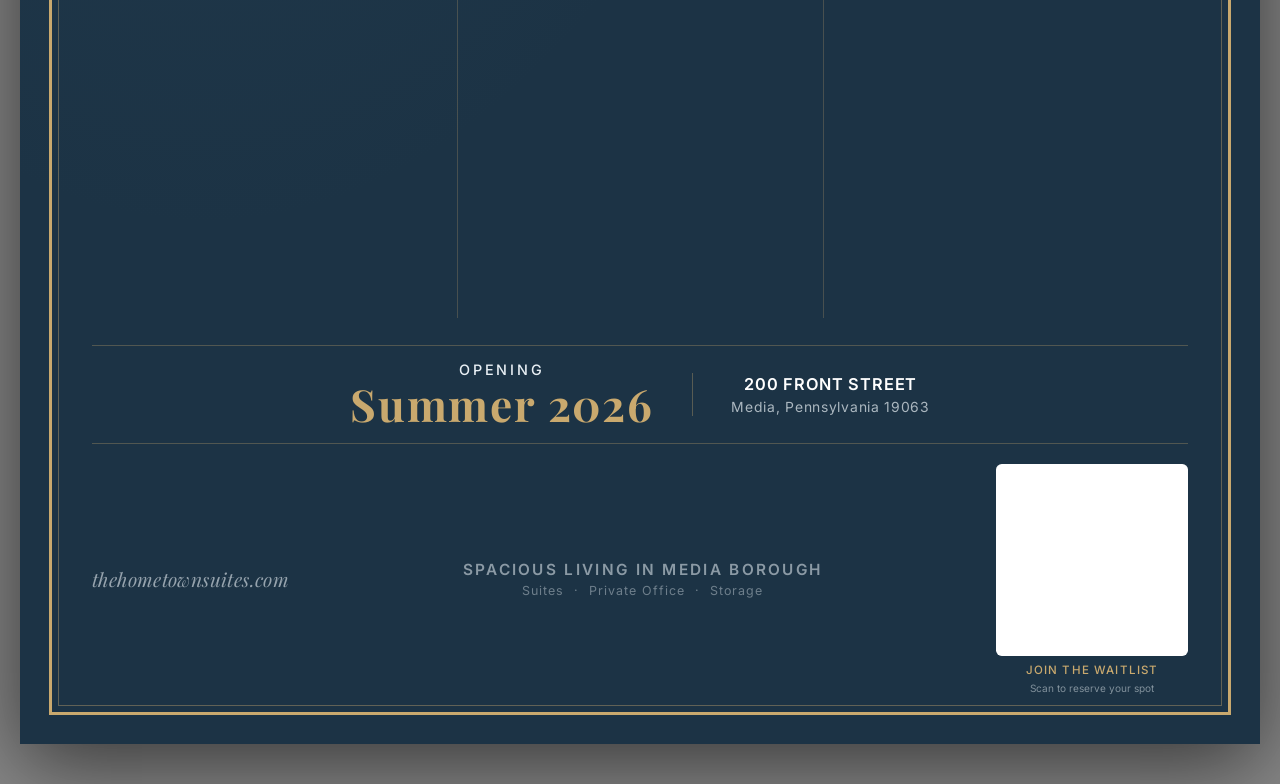
==== commit d6abfa08: "Change sign to landscape 36×24 https://claude.ai/code/session_018cqg1VnFBiNMx6ETq6c1UX" ====
--- a/sign.html
+++ b/sign.html
@@ -3,7 +3,7 @@
 <head>
 <meta charset="UTF-8">
 <meta name="viewport" content="width=device-width, initial-scale=1.0">
-<title>The Hometown Suites — Print Sign 24×36 Portrait</title>
+<title>The Hometown Suites — Print Sign 36×24 Landscape</title>
 <link rel="preconnect" href="https://fonts.googleapis.com">
 <link rel="preconnect" href="https://fonts.gstatic.com" crossorigin>
 <link href="https://fonts.googleapis.com/css2?family=Playfair+Display:ital,wght@0,400;0,600;0,700;1,400&family=Inter:wght@300;400;500;600&display=swap" rel="stylesheet">
@@ -32,8 +32,8 @@
   }
 
   .sign {
-    width: 24in;
-    height: 36in;
+    width: 36in;
+    height: 24in;
     background: var(--primary-dark);
     position: relative;
     overflow: hidden;
@@ -73,7 +73,7 @@
 
   /* ─────────────── HEADER ─────────────── */
   .sign-header {
-    padding: 0.7in 0.75in 0.4in;
+    padding: 0.55in 0.75in 0.3in;
     text-align: center;
     position: relative;
     z-index: 2;
@@ -91,7 +91,7 @@
 
   .sign-title {
     font-family: var(--font-serif);
-    font-size: 0.9in;
+    font-size: 0.78in;
     font-weight: 700;
     line-height: 1.05;
     color: #fff;
@@ -107,8 +107,8 @@
     display: flex;
     align-items: center;
     gap: 0.2in;
-    margin: 0.3in auto 0;
-    width: 8in;
+    margin: 0.22in auto 0;
+    width: 14in;
   }
   .sign-divider-line {
     flex: 1;
@@ -215,10 +215,10 @@
 
   /* ─────────────── COMING SOON BANNER ─────────────── */
   .sign-coming {
-    margin: 0.38in 0.75in 0;
+    margin: 0.28in 0.75in 0;
     border-top: 1px solid rgba(201,169,110,.3);
     border-bottom: 1px solid rgba(201,169,110,.3);
-    padding: 0.24in 0;
+    padding: 0.18in 0;
     display: flex;
     align-items: center;
     justify-content: center;
@@ -229,7 +229,7 @@
 
   .coming-text {
     font-family: var(--font-serif);
-    font-size: 0.52in;
+    font-size: 0.46in;
     font-weight: 700;
     color: var(--accent);
     letter-spacing: 0.04em;
@@ -276,7 +276,7 @@
 
   /* ─────────────── FOOTER ─────────────── */
   .sign-footer {
-    padding: 0.28in 0.75in 0.65in;
+    padding: 0.2in 0.75in 0.52in;
     display: flex;
     align-items: center;
     justify-content: space-between;
@@ -352,7 +352,7 @@
   @media print {
     body { background: none; padding: 0; margin: 0; }
     .sign { box-shadow: none; }
-    @page { size: 24in 36in portrait; margin: 0; }
+    @page { size: 36in 24in landscape; margin: 0; }
   }
 </style>
 </head>
